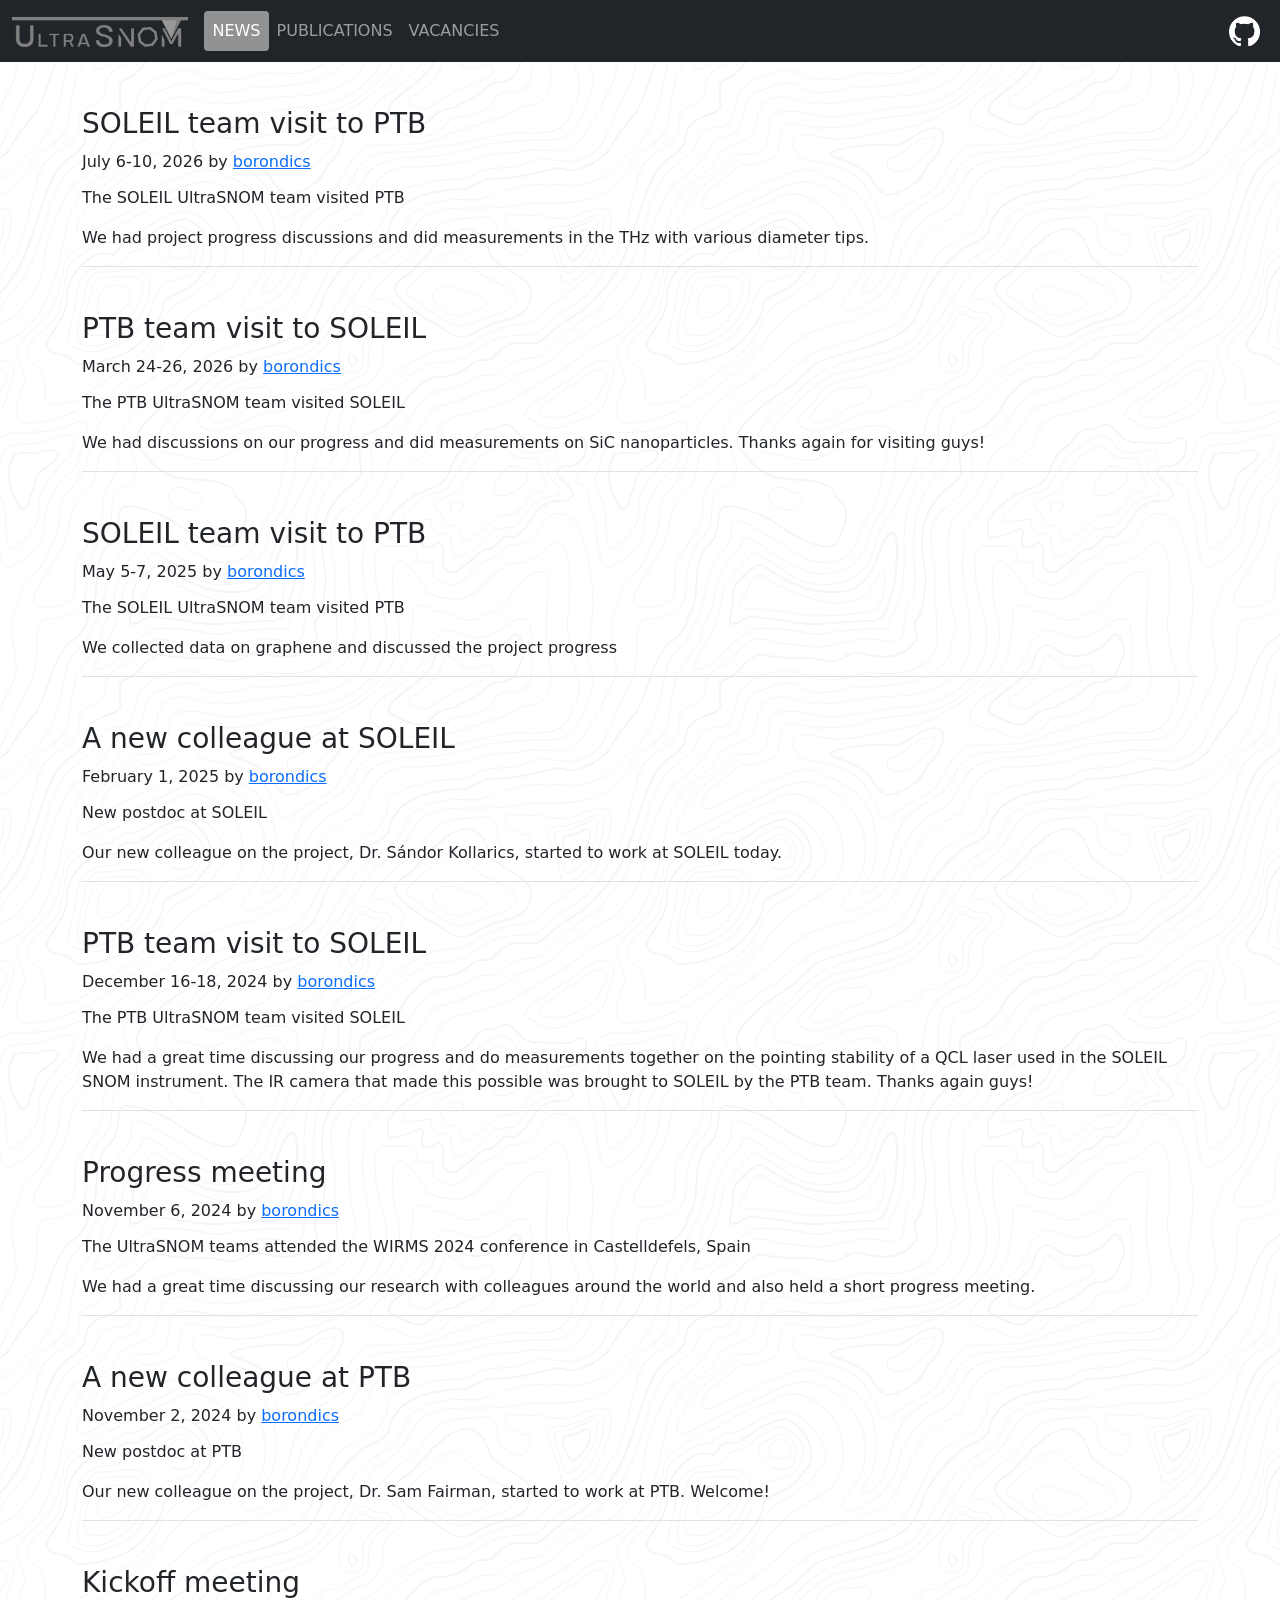
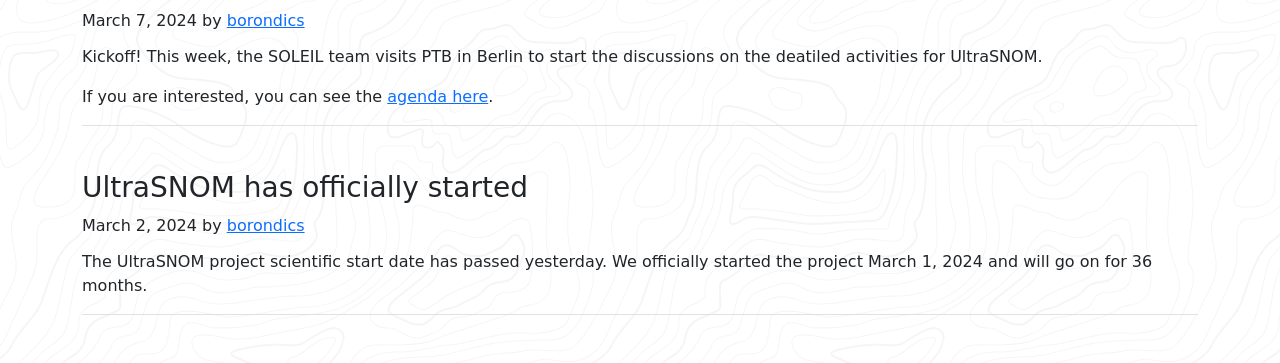
==== news.html @ 82e97fe8 "Update blog post titles for accuracy" ====
<!DOCTYPE html>
<html lang="en">
<head>
<meta charset="utf-8">
<meta name="viewport" content="width=device-width, initial-scale=1">

<title>UltraSNOM - Publications</title>
<link href="https://cdn.jsdelivr.net/npm/bootstrap@5.3.1/dist/css/bootstrap.min.css" rel="stylesheet">
<script src="https://cdn.jsdelivr.net/npm/bootstrap@5.3.1/dist/js/bootstrap.bundle.min.js"></script>
<style>
    body {
      background-color: #ffffff;
      background-image: url("images/background.svg");
    }
</style>

<link rel="icon" href="favicon.png" type="image/x-icon">

</head>
<body>
<nav class="navbar navbar-expand-lg navbar-dark bg-dark">
    <div class="container-fluid">
        <a href="index.html" class="navbar-brand"><img src="images/logo_ultrasnom.png" class="img-fluid" style="max-height: 30px;" alt="UltraSNOM logo"></a>
        <button type="button" class="navbar-toggler" data-bs-toggle="collapse" data-bs-target="#navbarCollapse">
            <span class="navbar-toggler-icon"></span>
        </button>
        <div class="collapse navbar-collapse" id="navbarCollapse">
            <div class="navbar-nav fw-light">      
              <a href="news.html" class="nav-item nav-link text-uppercase text-uppercase bg-white bg-opacity-50 rounded-1 text-white">News</a> 
              <a href="publications.html" class="nav-item nav-link text-uppercase">Publications</a>        	
              <a href="vacancies.html" class="nav-item nav-link text-uppercase border-0">Vacancies</a>        	
            </div>
            <div class="navbar-nav ms-auto">      
              <a href="https://github.com/openmodhub/" class="nav-item nav-link"><img src="images/logo_github-mark-white.png" class="img-fluid" style="max-height: 30px;" alt="GitHub logo"></a>
            </div>
        </div>
    </div>
</nav>

<div class="container mt-4">
    <div class="blog-post my-5 border-bottom">
        <p class="blog-post-title fs-3 lh-1">SOLEIL team visit to PTB</p>
        <p class="blog-post-meta fs-6 fw-lighter lh-1">July 6-10, 2026 by <a class="" href="https://github.com/borondics">borondics</a></p>
        <div class="blog-post-content card-text">
            <p>The SOLEIL UltraSNOM team visited PTB</p>
            <p>We had project progress discussions and did measurements in the THz with various diameter tips.</p>
        </div>
    </div>

    <div class="blog-post my-5 border-bottom">
        <p class="blog-post-title fs-3 lh-1">PTB team visit to SOLEIL</p>
        <p class="blog-post-meta fs-6 fw-lighter lh-1">March 24-26, 2026 by <a class="" href="https://github.com/borondics">borondics</a></p>
        <div class="blog-post-content card-text">
            <p>The PTB UltraSNOM team visited SOLEIL</p>
            <p>We had discussions on our progress and did measurements on SiC nanoparticles. Thanks again for visiting guys!</p>
        </div>
    </div>

    <div class="blog-post my-5 border-bottom">
        <p class="blog-post-title fs-3 lh-1">SOLEIL team visit to PTB</p>
        <p class="blog-post-meta fs-6 fw-lighter lh-1">May 5-7, 2025 by <a class="" href="https://github.com/borondics">borondics</a></p>
        <div class="blog-post-content card-text">
            <p>The SOLEIL UltraSNOM team visited PTB</p>
            <p>We collected data on graphene and discussed the project progress</p>
        </div>
    </div>

    <div class="blog-post my-5 border-bottom">
        <p class="blog-post-title fs-3 lh-1">A new colleague at SOLEIL</p>
        <p class="blog-post-meta fs-6 fw-lighter lh-1">February 1, 2025 by <a class="" href="https://github.com/borondics">borondics</a></p>
        <div class="blog-post-content card-text">
            <p>New postdoc at SOLEIL</p>
            <p>Our new colleague on the project, Dr. Sándor Kollarics, started to work at SOLEIL today.</p>
        </div>
    </div>

    <div class="blog-post my-5 border-bottom">
        <p class="blog-post-title fs-3 lh-1">PTB team visit to SOLEIL</p>
        <p class="blog-post-meta fs-6 fw-lighter lh-1">December 16-18, 2024 by <a class="" href="https://github.com/borondics">borondics</a></p>
        <div class="blog-post-content card-text">
            <p>The PTB UltraSNOM team visited SOLEIL</p>
            <p>We had a great time discussing our progress and do measurements together on the pointing stability of a QCL laser used in the SOLEIL SNOM instrument. The IR camera that made this possible was brought to SOLEIL by the PTB team. Thanks again guys!</p>
        </div>
    </div>

    <div class="blog-post my-5 border-bottom">
        <p class="blog-post-title fs-3 lh-1">Progress meeting</p>
        <p class="blog-post-meta fs-6 fw-lighter lh-1">November 6, 2024 by <a class="" href="https://github.com/borondics">borondics</a></p>
        <div class="blog-post-content card-text">
            <p>The UltraSNOM teams attended the WIRMS 2024 conference in Castelldefels, Spain</p>
            <p>We had a great time discussing our research with colleagues around the world and also held a short progress meeting.</p>
        </div>
    </div>

    <div class="blog-post my-5 border-bottom">
        <p class="blog-post-title fs-3 lh-1">A new colleague at PTB</p>
        <p class="blog-post-meta fs-6 fw-lighter lh-1">November 2, 2024 by <a class="" href="https://github.com/borondics">borondics</a></p>
        <div class="blog-post-content card-text">
            <p>New postdoc at PTB</p>
            <p>Our new colleague on the project, Dr. Sam Fairman, started to work at PTB. Welcome!</p>
        </div>
    </div>

    <div class="blog-post my-5 border-bottom">
        <p class="blog-post-title fs-3 lh-1">Kickoff meeting</p>
        <p class="blog-post-meta fs-6 fw-lighter lh-1">March 7, 2024 by <a class="" href="https://github.com/borondics">borondics</a></p>
        <div class="blog-post-content card-text">
            <p>Kickoff! This week, the SOLEIL team visits PTB in Berlin to start the discussions on the deatiled activities for UltraSNOM.</p>
            <p>If you are interested, you can see the <a href="resources/2024.03.04.UltraSNOM_Kickoff Agenda.pdf">agenda here</a>.</p>
        </div>
    </div>

    <div class="blog-post my-5 border-bottom">
        <p class="blog-post-title fs-3 lh-1">UltraSNOM has officially started</p>
        <p class="blog-post-meta fs-6 fw-lighter lh-1">March 2, 2024 by <a class="" href="https://github.com/borondics">borondics</a></p>
        <div class="blog-post-content card-text">
            <p>The UltraSNOM project scientific start date has passed yesterday. We officially started the project March 1, 2024 and will go on for 36 months.</p>
        </div>
    </div>

</div>

<div class="my-5">
    <p></p>
  </div>

</body>
</html>
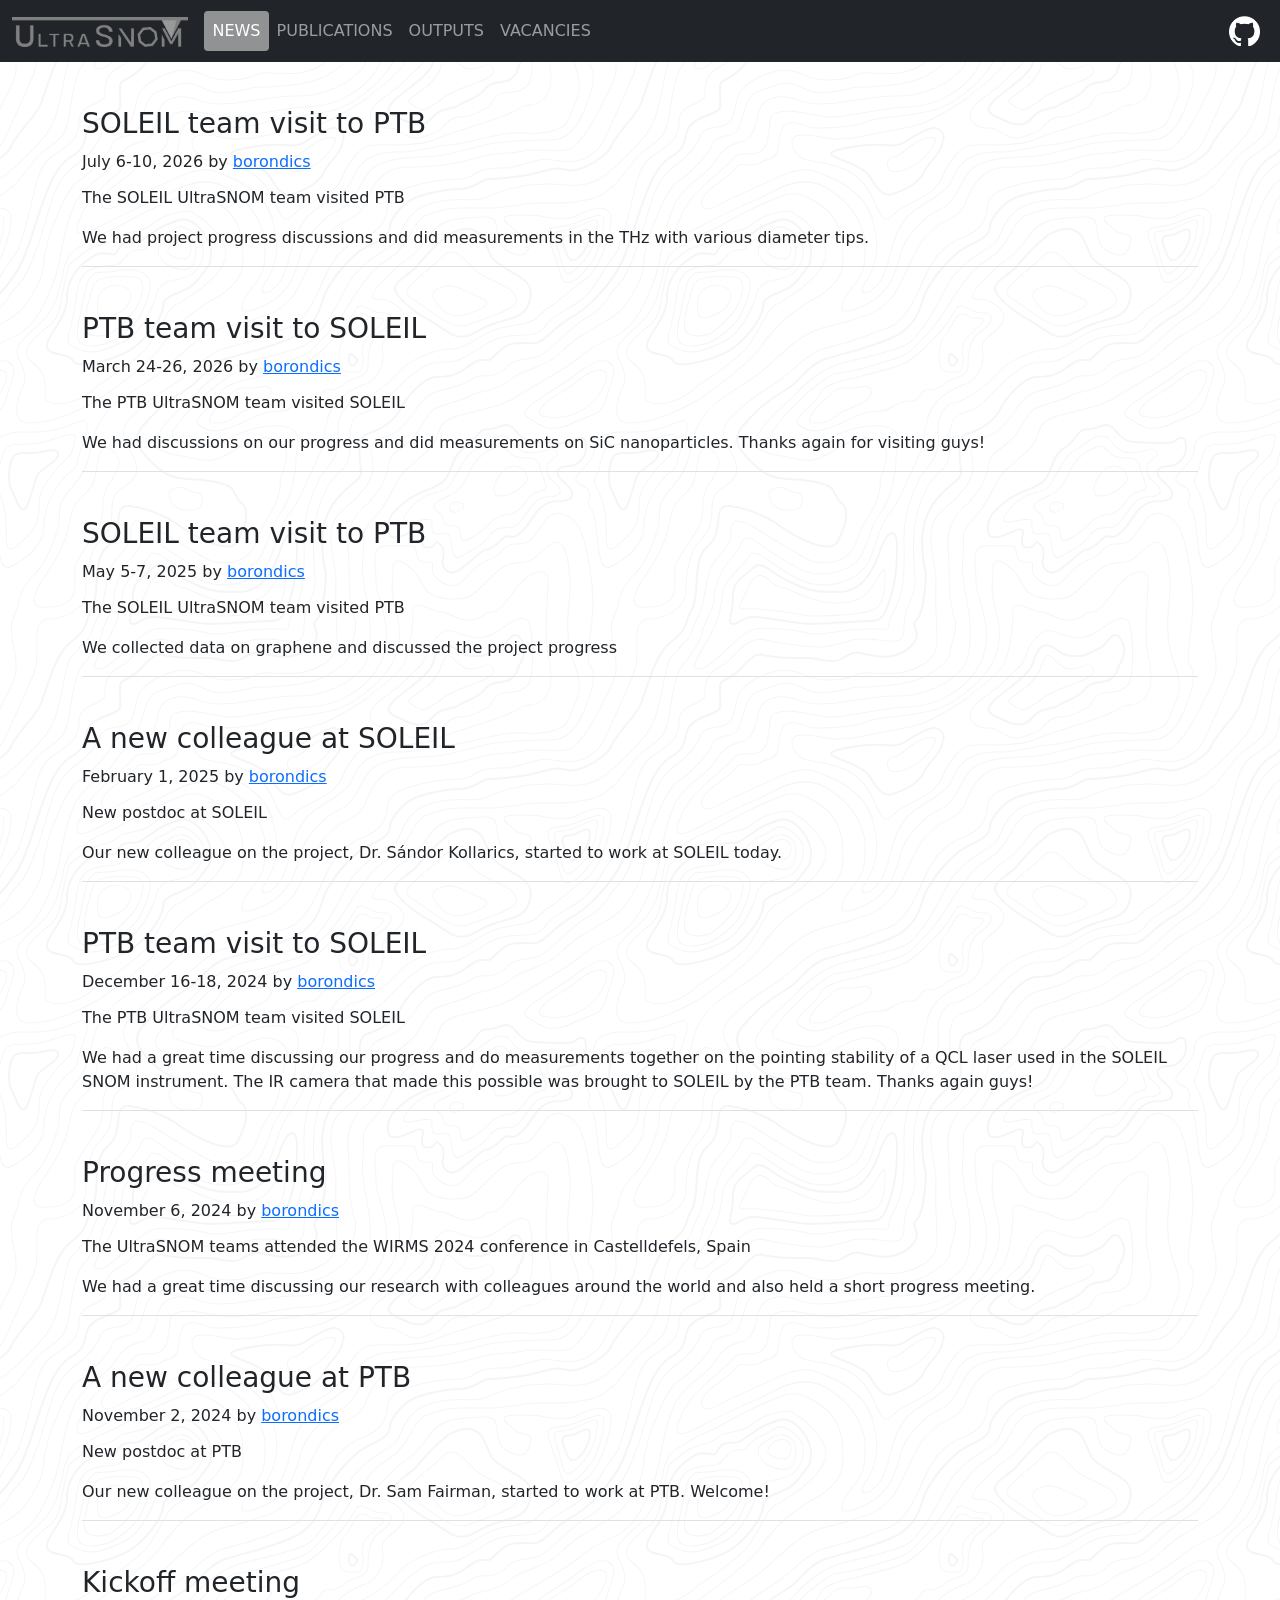
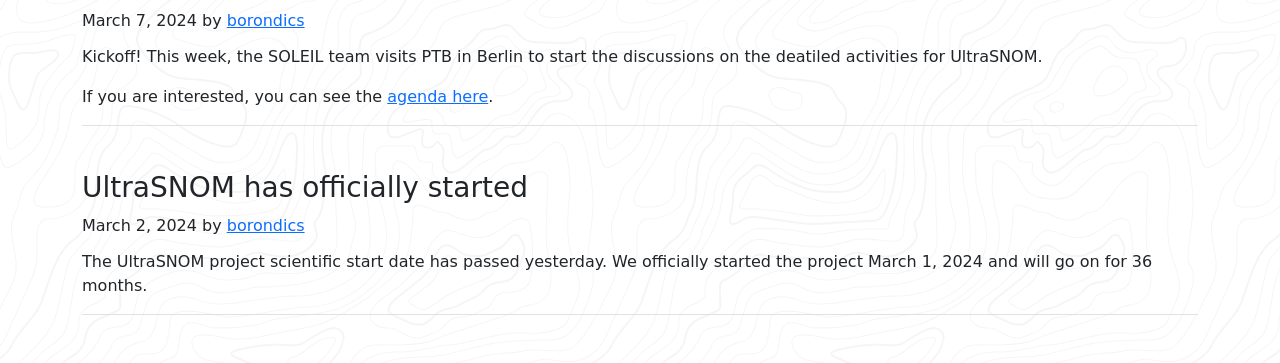
==== commit 75cf59cc: "Add Outputs page, new SOLEIL vacancy, and fix favicon/GitHub links Co-Authored-By: Claude Opus 4.8 <" ====
--- a/news.html
+++ b/news.html
@@ -14,7 +14,7 @@
     }
 </style>
 
-<link rel="icon" href="favicon.png" type="image/x-icon">
+<link rel="icon" href="images/favicon.png" type="image/x-icon">
 
 </head>
 <body>
@@ -27,11 +27,12 @@
         <div class="collapse navbar-collapse" id="navbarCollapse">
             <div class="navbar-nav fw-light">      
               <a href="news.html" class="nav-item nav-link text-uppercase text-uppercase bg-white bg-opacity-50 rounded-1 text-white">News</a> 
-              <a href="publications.html" class="nav-item nav-link text-uppercase">Publications</a>        	
+              <a href="publications.html" class="nav-item nav-link text-uppercase">Publications</a>
+              <a href="outputs.html" class="nav-item nav-link text-uppercase border-0">Outputs</a>
               <a href="vacancies.html" class="nav-item nav-link text-uppercase border-0">Vacancies</a>        	
             </div>
             <div class="navbar-nav ms-auto">      
-              <a href="https://github.com/openmodhub/" class="nav-item nav-link"><img src="images/logo_github-mark-white.png" class="img-fluid" style="max-height: 30px;" alt="GitHub logo"></a>
+              <a href="https://github.com/UltraSNOM/" class="nav-item nav-link"><img src="images/logo_github-mark-white.png" class="img-fluid" style="max-height: 30px;" alt="GitHub logo"></a>
             </div>
         </div>
     </div>
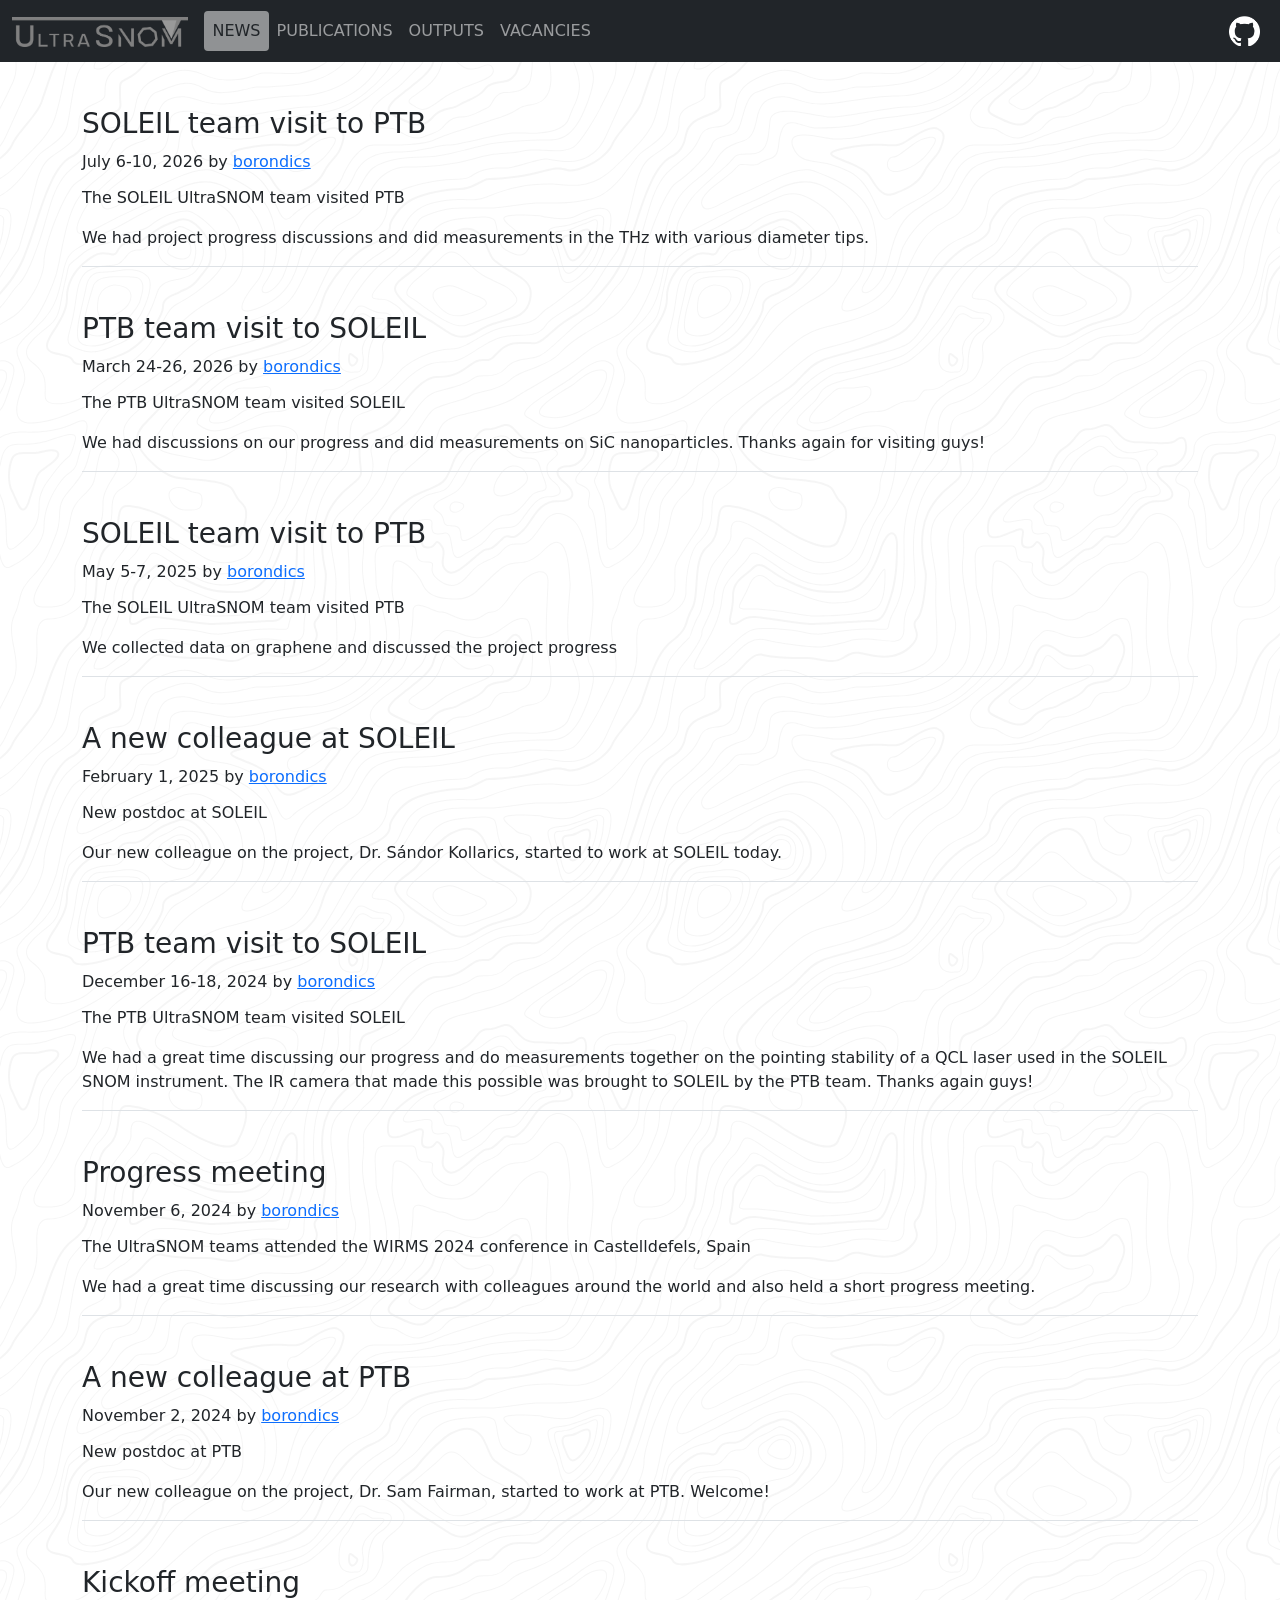
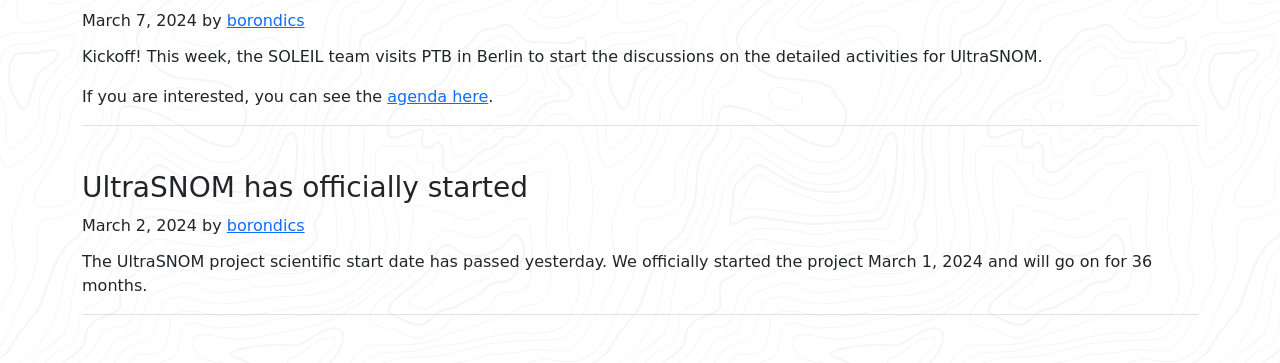
==== commit be73f03f: "Fix page titles, home logo link, nav contrast, a11y, and typos - Correct <title> on news.html and va" ====
--- a/news.html
+++ b/news.html
@@ -4,7 +4,7 @@
 <meta charset="utf-8">
 <meta name="viewport" content="width=device-width, initial-scale=1">
 
-<title>UltraSNOM - Publications</title>
+<title>UltraSNOM - News</title>
 <link href="https://cdn.jsdelivr.net/npm/bootstrap@5.3.1/dist/css/bootstrap.min.css" rel="stylesheet">
 <script src="https://cdn.jsdelivr.net/npm/bootstrap@5.3.1/dist/js/bootstrap.bundle.min.js"></script>
 <style>
@@ -21,12 +21,12 @@
 <nav class="navbar navbar-expand-lg navbar-dark bg-dark">
     <div class="container-fluid">
         <a href="index.html" class="navbar-brand"><img src="images/logo_ultrasnom.png" class="img-fluid" style="max-height: 30px;" alt="UltraSNOM logo"></a>
-        <button type="button" class="navbar-toggler" data-bs-toggle="collapse" data-bs-target="#navbarCollapse">
+        <button type="button" class="navbar-toggler" data-bs-toggle="collapse" data-bs-target="#navbarCollapse" aria-controls="navbarCollapse" aria-expanded="false" aria-label="Toggle navigation">
             <span class="navbar-toggler-icon"></span>
         </button>
         <div class="collapse navbar-collapse" id="navbarCollapse">
             <div class="navbar-nav fw-light">      
-              <a href="news.html" class="nav-item nav-link text-uppercase text-uppercase bg-white bg-opacity-50 rounded-1 text-white">News</a> 
+              <a href="news.html" class="nav-item nav-link text-uppercase bg-white bg-opacity-50 rounded-1 text-dark" aria-current="page">News</a> 
               <a href="publications.html" class="nav-item nav-link text-uppercase">Publications</a>
               <a href="outputs.html" class="nav-item nav-link text-uppercase border-0">Outputs</a>
               <a href="vacancies.html" class="nav-item nav-link text-uppercase border-0">Vacancies</a>        	
@@ -106,7 +106,7 @@
         <p class="blog-post-title fs-3 lh-1">Kickoff meeting</p>
         <p class="blog-post-meta fs-6 fw-lighter lh-1">March 7, 2024 by <a class="" href="https://github.com/borondics">borondics</a></p>
         <div class="blog-post-content card-text">
-            <p>Kickoff! This week, the SOLEIL team visits PTB in Berlin to start the discussions on the deatiled activities for UltraSNOM.</p>
+            <p>Kickoff! This week, the SOLEIL team visits PTB in Berlin to start the discussions on the detailed activities for UltraSNOM.</p>
             <p>If you are interested, you can see the <a href="resources/2024.03.04.UltraSNOM_Kickoff Agenda.pdf">agenda here</a>.</p>
         </div>
     </div>
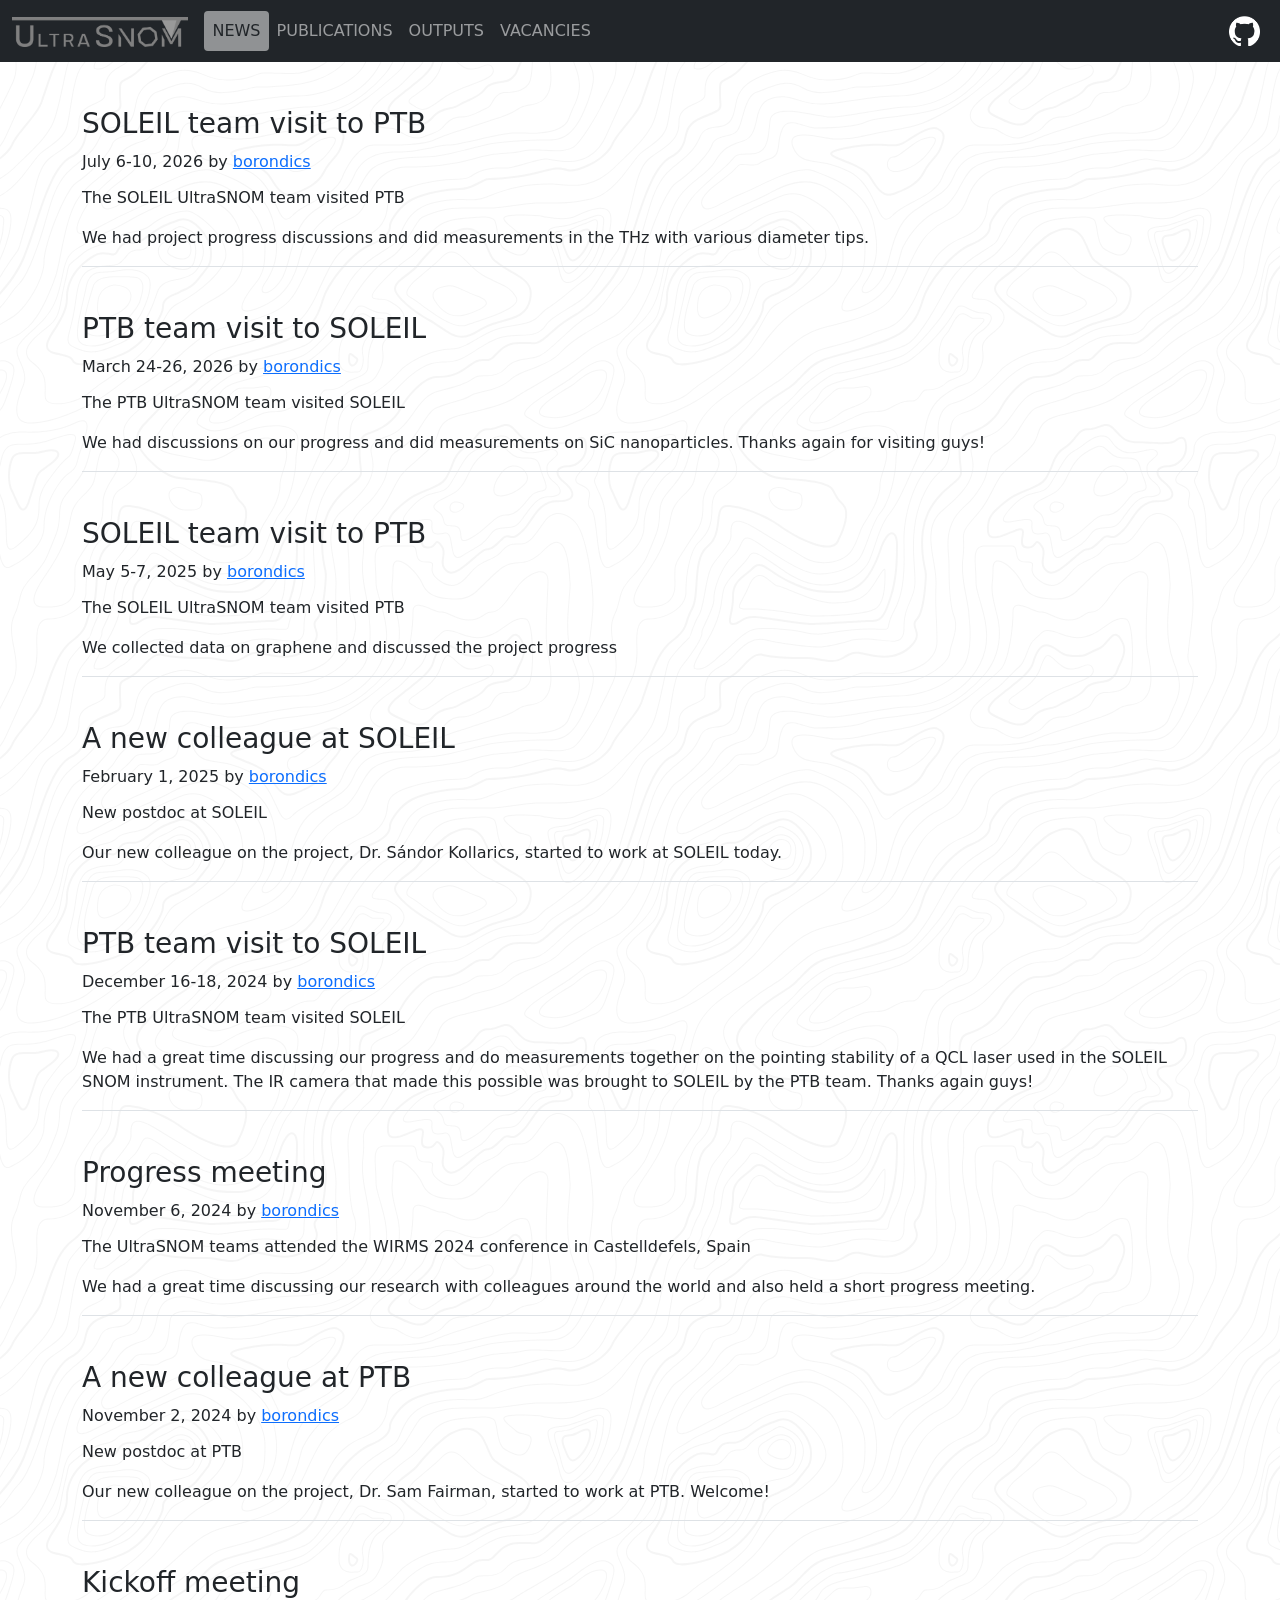
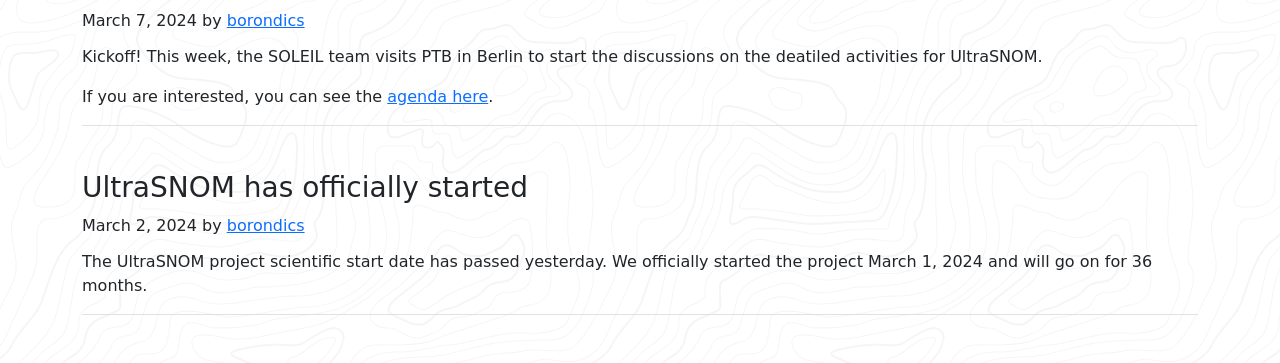
==== commit f5e635f7: "Extract shared header CSS/JS; drive active nav link from JavaScript - Add style.css: body background" ====
--- a/news.html
+++ b/news.html
@@ -4,15 +4,11 @@
 <meta charset="utf-8">
 <meta name="viewport" content="width=device-width, initial-scale=1">
 
-<title>UltraSNOM - News</title>
+<title>UltraSNOM - Publications</title>
 <link href="https://cdn.jsdelivr.net/npm/bootstrap@5.3.1/dist/css/bootstrap.min.css" rel="stylesheet">
 <script src="https://cdn.jsdelivr.net/npm/bootstrap@5.3.1/dist/js/bootstrap.bundle.min.js"></script>
-<style>
-    body {
-      background-color: #ffffff;
-      background-image: url("images/background.svg");
-    }
-</style>
+<script src="header.js" defer></script>
+<link rel="stylesheet" href="style.css">
 
 <link rel="icon" href="images/favicon.png" type="image/x-icon">
 
@@ -21,15 +17,15 @@
 <nav class="navbar navbar-expand-lg navbar-dark bg-dark">
     <div class="container-fluid">
         <a href="index.html" class="navbar-brand"><img src="images/logo_ultrasnom.png" class="img-fluid" style="max-height: 30px;" alt="UltraSNOM logo"></a>
-        <button type="button" class="navbar-toggler" data-bs-toggle="collapse" data-bs-target="#navbarCollapse" aria-controls="navbarCollapse" aria-expanded="false" aria-label="Toggle navigation">
+        <button type="button" class="navbar-toggler" data-bs-toggle="collapse" data-bs-target="#navbarCollapse">
             <span class="navbar-toggler-icon"></span>
         </button>
         <div class="collapse navbar-collapse" id="navbarCollapse">
             <div class="navbar-nav fw-light">      
-              <a href="news.html" class="nav-item nav-link text-uppercase bg-white bg-opacity-50 rounded-1 text-dark" aria-current="page">News</a> 
+              <a href="news.html" class="nav-item nav-link text-uppercase">News</a> 
               <a href="publications.html" class="nav-item nav-link text-uppercase">Publications</a>
-              <a href="outputs.html" class="nav-item nav-link text-uppercase border-0">Outputs</a>
-              <a href="vacancies.html" class="nav-item nav-link text-uppercase border-0">Vacancies</a>        	
+              <a href="outputs.html" class="nav-item nav-link text-uppercase">Outputs</a>
+              <a href="vacancies.html" class="nav-item nav-link text-uppercase">Vacancies</a>        	
             </div>
             <div class="navbar-nav ms-auto">      
               <a href="https://github.com/UltraSNOM/" class="nav-item nav-link"><img src="images/logo_github-mark-white.png" class="img-fluid" style="max-height: 30px;" alt="GitHub logo"></a>
@@ -106,7 +102,7 @@
         <p class="blog-post-title fs-3 lh-1">Kickoff meeting</p>
         <p class="blog-post-meta fs-6 fw-lighter lh-1">March 7, 2024 by <a class="" href="https://github.com/borondics">borondics</a></p>
         <div class="blog-post-content card-text">
-            <p>Kickoff! This week, the SOLEIL team visits PTB in Berlin to start the discussions on the detailed activities for UltraSNOM.</p>
+            <p>Kickoff! This week, the SOLEIL team visits PTB in Berlin to start the discussions on the deatiled activities for UltraSNOM.</p>
             <p>If you are interested, you can see the <a href="resources/2024.03.04.UltraSNOM_Kickoff Agenda.pdf">agenda here</a>.</p>
         </div>
     </div>
--- a/style.css
+++ b/style.css
@@ -0,0 +1,13 @@
+/* Shared styles for the UltraSNOM site */
+
+body {
+  background-color: #ffffff;
+  background-image: url("images/background.svg");
+}
+
+/* Active navigation link (applied by header.js for the current page) */
+.navbar .navbar-nav .nav-link.active-page {
+  background-color: rgba(255, 255, 255, 0.5);
+  border-radius: 0.25rem;
+  color: #212529;
+}
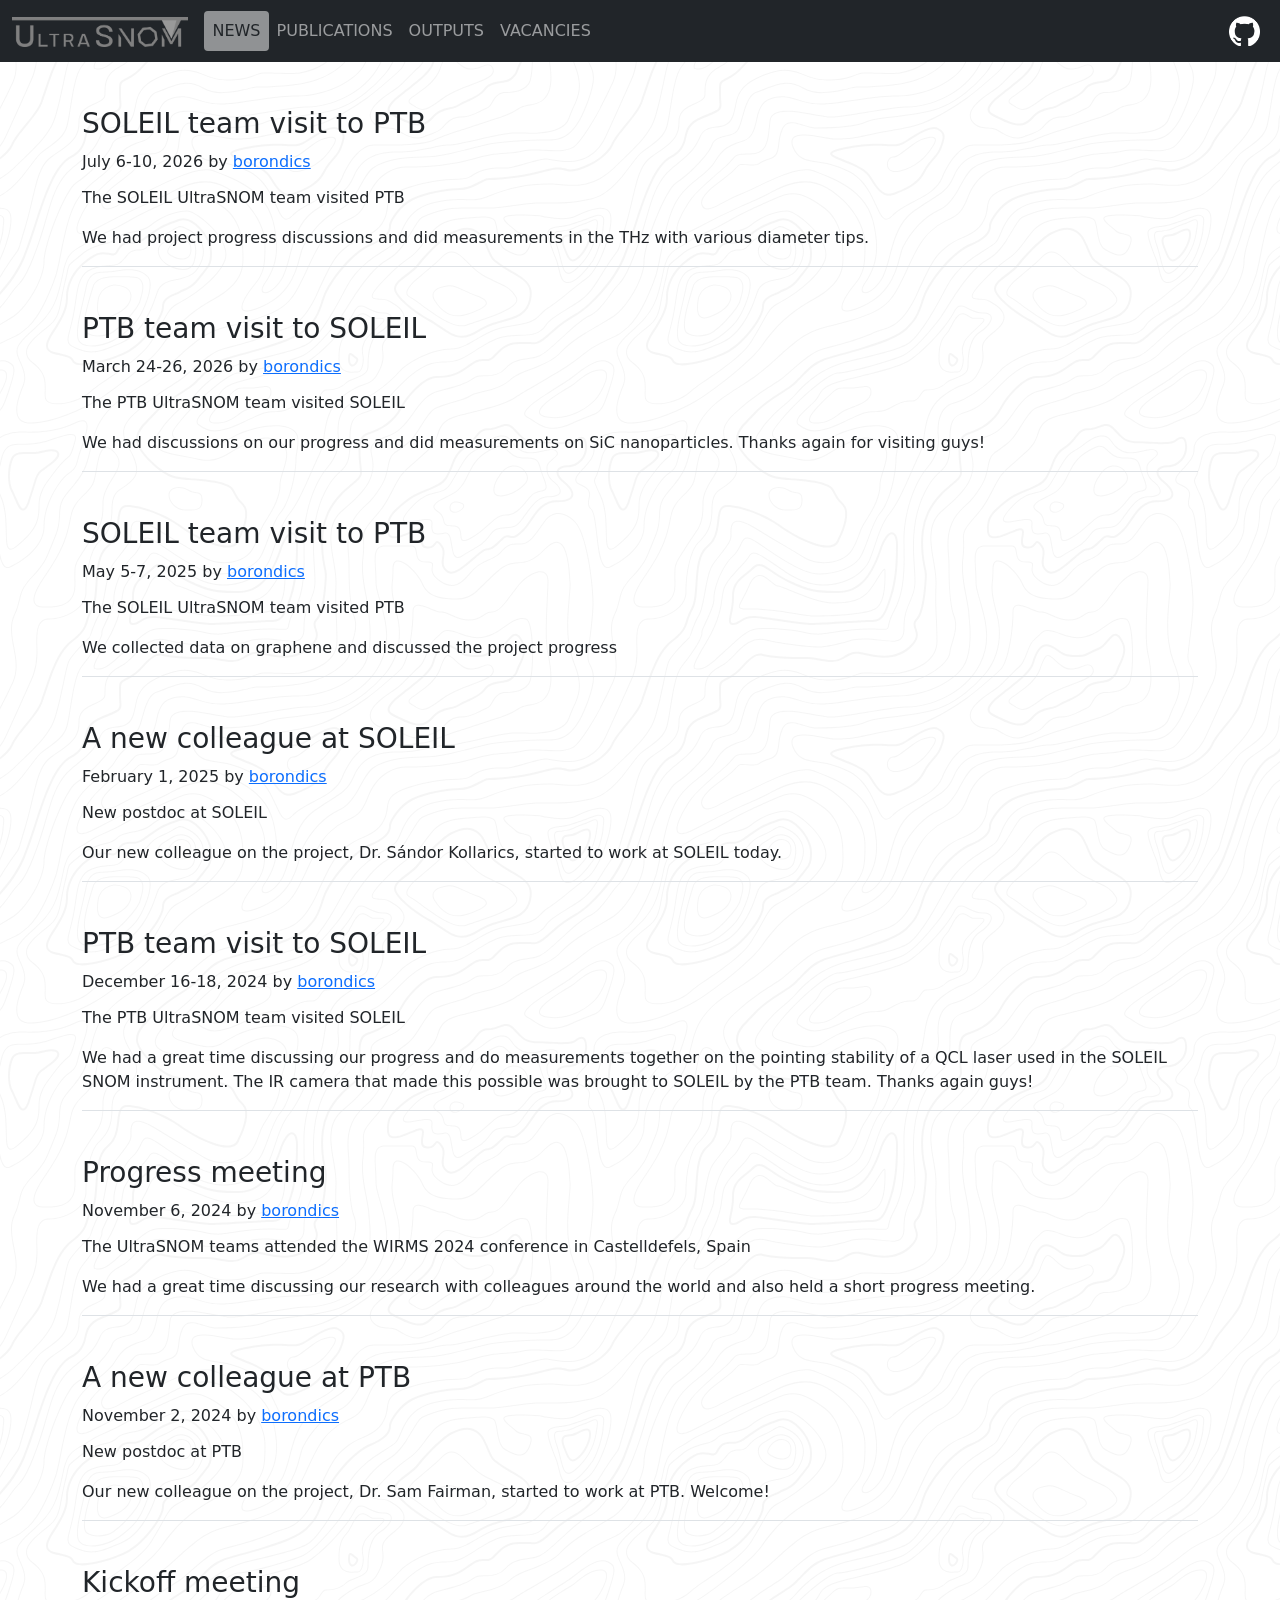
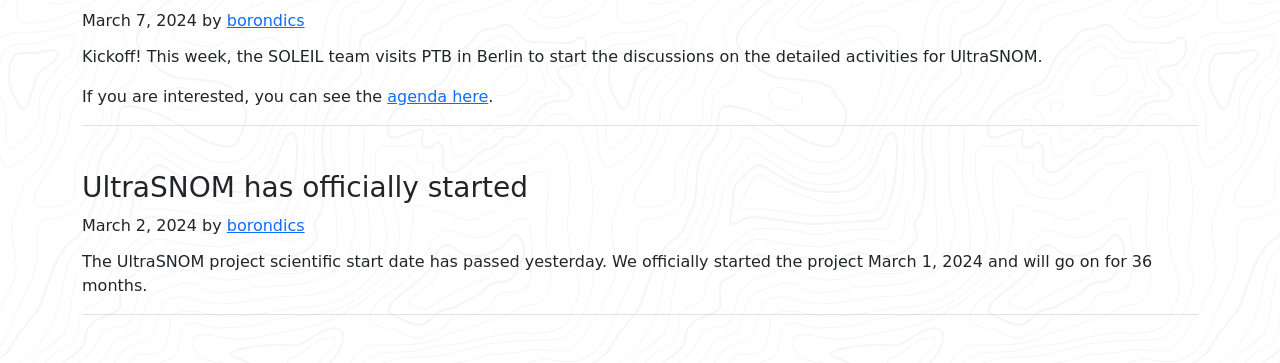
==== commit 24840c33: "Merge header-js: shared header CSS/JS with JS-driven active nav # Conflicts: #	news.html #	outputs.h" ====
--- a/news.html
+++ b/news.html
@@ -4,7 +4,7 @@
 <meta charset="utf-8">
 <meta name="viewport" content="width=device-width, initial-scale=1">
 
-<title>UltraSNOM - Publications</title>
+<title>UltraSNOM - News</title>
 <link href="https://cdn.jsdelivr.net/npm/bootstrap@5.3.1/dist/css/bootstrap.min.css" rel="stylesheet">
 <script src="https://cdn.jsdelivr.net/npm/bootstrap@5.3.1/dist/js/bootstrap.bundle.min.js"></script>
 <script src="header.js" defer></script>
@@ -17,12 +17,12 @@
 <nav class="navbar navbar-expand-lg navbar-dark bg-dark">
     <div class="container-fluid">
         <a href="index.html" class="navbar-brand"><img src="images/logo_ultrasnom.png" class="img-fluid" style="max-height: 30px;" alt="UltraSNOM logo"></a>
-        <button type="button" class="navbar-toggler" data-bs-toggle="collapse" data-bs-target="#navbarCollapse">
+        <button type="button" class="navbar-toggler" data-bs-toggle="collapse" data-bs-target="#navbarCollapse" aria-controls="navbarCollapse" aria-expanded="false" aria-label="Toggle navigation">
             <span class="navbar-toggler-icon"></span>
         </button>
         <div class="collapse navbar-collapse" id="navbarCollapse">
             <div class="navbar-nav fw-light">      
-              <a href="news.html" class="nav-item nav-link text-uppercase">News</a> 
+              <a href="news.html" class="nav-item nav-link text-uppercase">News</a>
               <a href="publications.html" class="nav-item nav-link text-uppercase">Publications</a>
               <a href="outputs.html" class="nav-item nav-link text-uppercase">Outputs</a>
               <a href="vacancies.html" class="nav-item nav-link text-uppercase">Vacancies</a>        	
@@ -102,7 +102,7 @@
         <p class="blog-post-title fs-3 lh-1">Kickoff meeting</p>
         <p class="blog-post-meta fs-6 fw-lighter lh-1">March 7, 2024 by <a class="" href="https://github.com/borondics">borondics</a></p>
         <div class="blog-post-content card-text">
-            <p>Kickoff! This week, the SOLEIL team visits PTB in Berlin to start the discussions on the deatiled activities for UltraSNOM.</p>
+            <p>Kickoff! This week, the SOLEIL team visits PTB in Berlin to start the discussions on the detailed activities for UltraSNOM.</p>
             <p>If you are interested, you can see the <a href="resources/2024.03.04.UltraSNOM_Kickoff Agenda.pdf">agenda here</a>.</p>
         </div>
     </div>
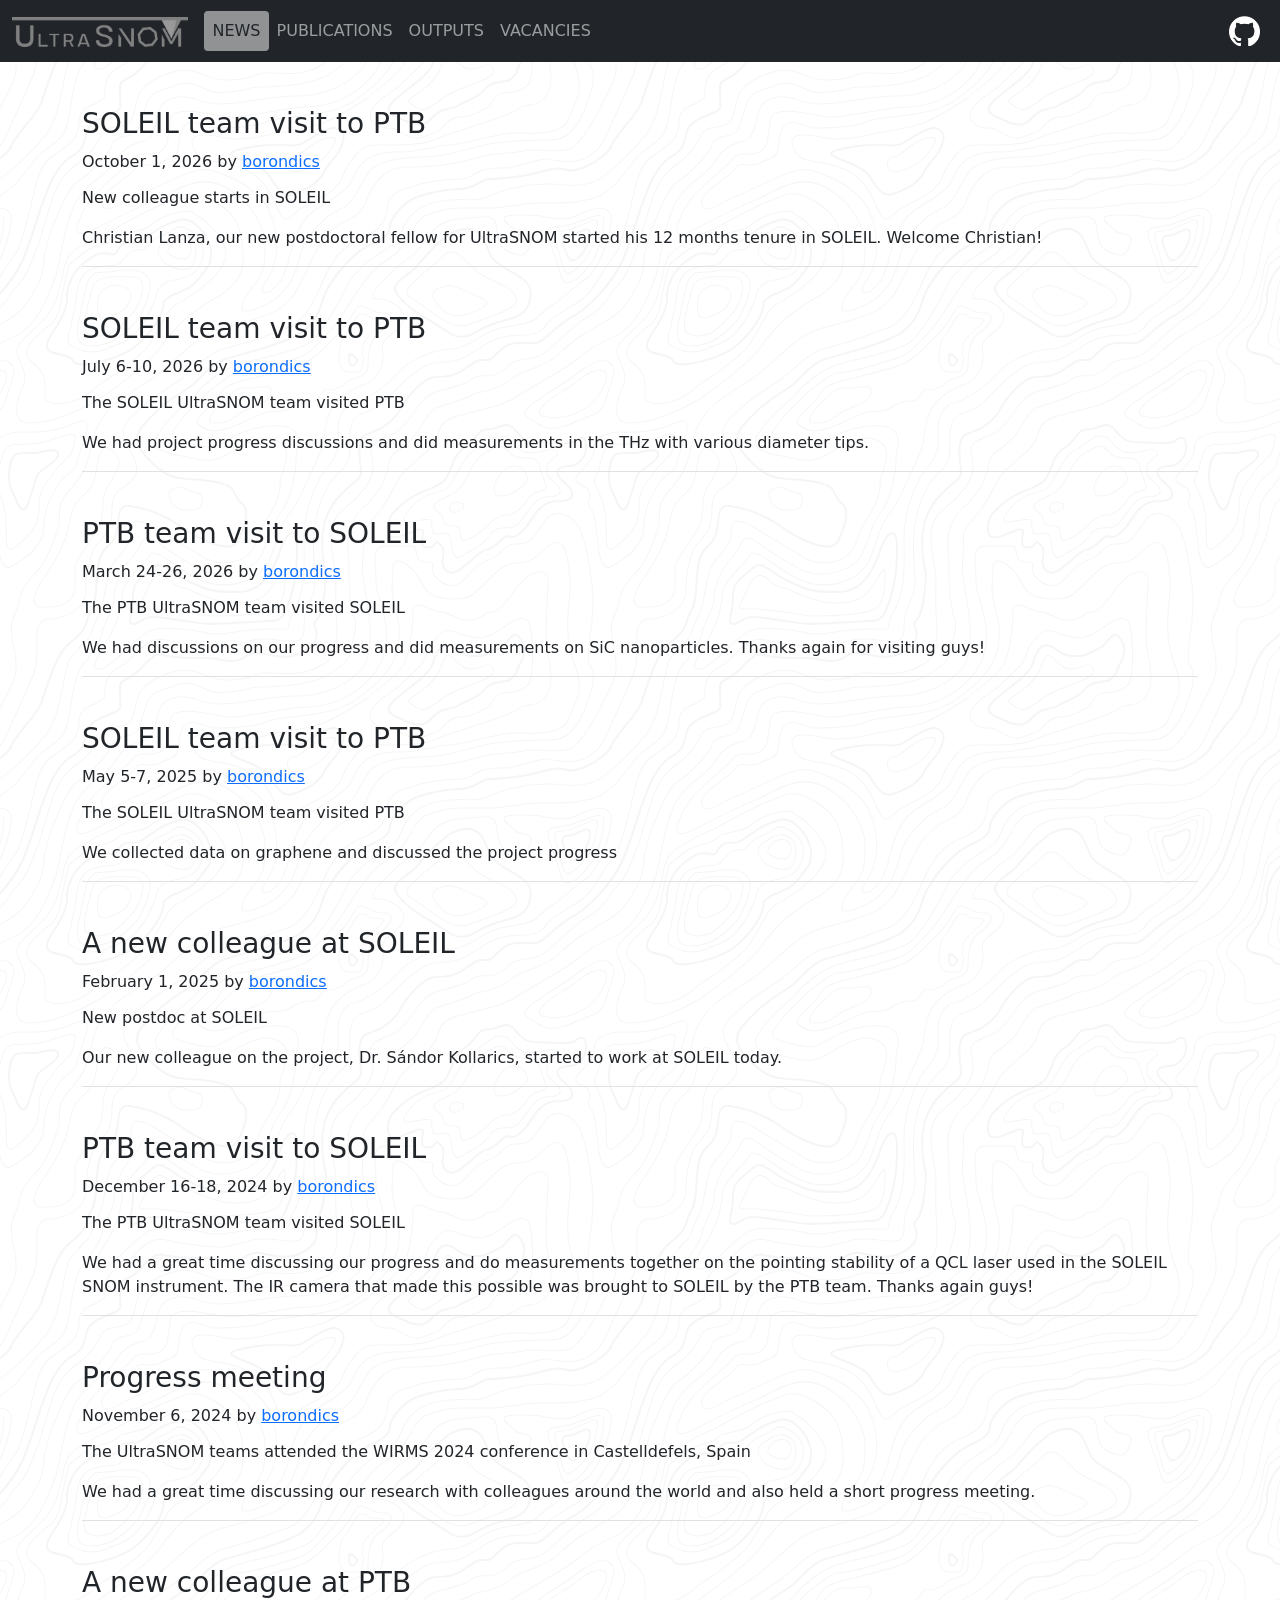
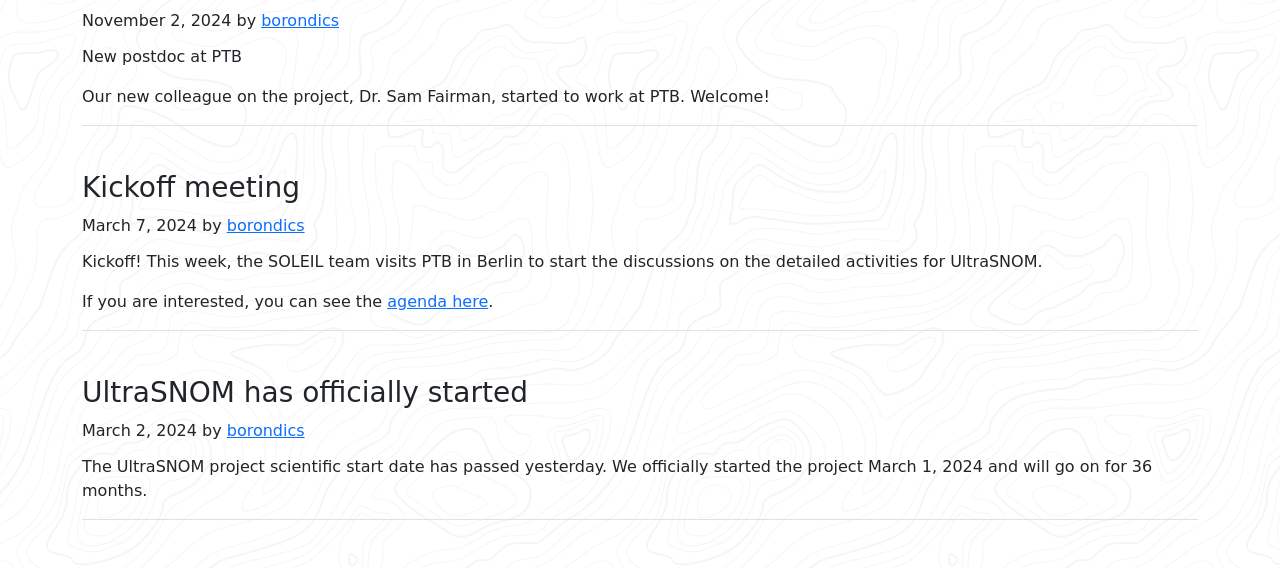
==== commit cef1bc98: "Add blog post about new colleague Christian Lanza Added a new blog post about Christian Lanza joinin" ====
--- a/news.html
+++ b/news.html
@@ -35,6 +35,15 @@
 </nav>
 
 <div class="container mt-4">
+    <div class="blog-post my-5 border-bottom">
+        <p class="blog-post-title fs-3 lh-1">SOLEIL team visit to PTB</p>
+        <p class="blog-post-meta fs-6 fw-lighter lh-1">October 1, 2026 by <a class="" href="https://github.com/borondics">borondics</a></p>
+        <div class="blog-post-content card-text">
+            <p>New colleague starts in SOLEIL</p>
+            <p>Christian Lanza, our new postdoctoral fellow for UltraSNOM started his 12 months tenure in SOLEIL. Welcome Christian!</p>
+        </div>
+    </div>
+
     <div class="blog-post my-5 border-bottom">
         <p class="blog-post-title fs-3 lh-1">SOLEIL team visit to PTB</p>
         <p class="blog-post-meta fs-6 fw-lighter lh-1">July 6-10, 2026 by <a class="" href="https://github.com/borondics">borondics</a></p>
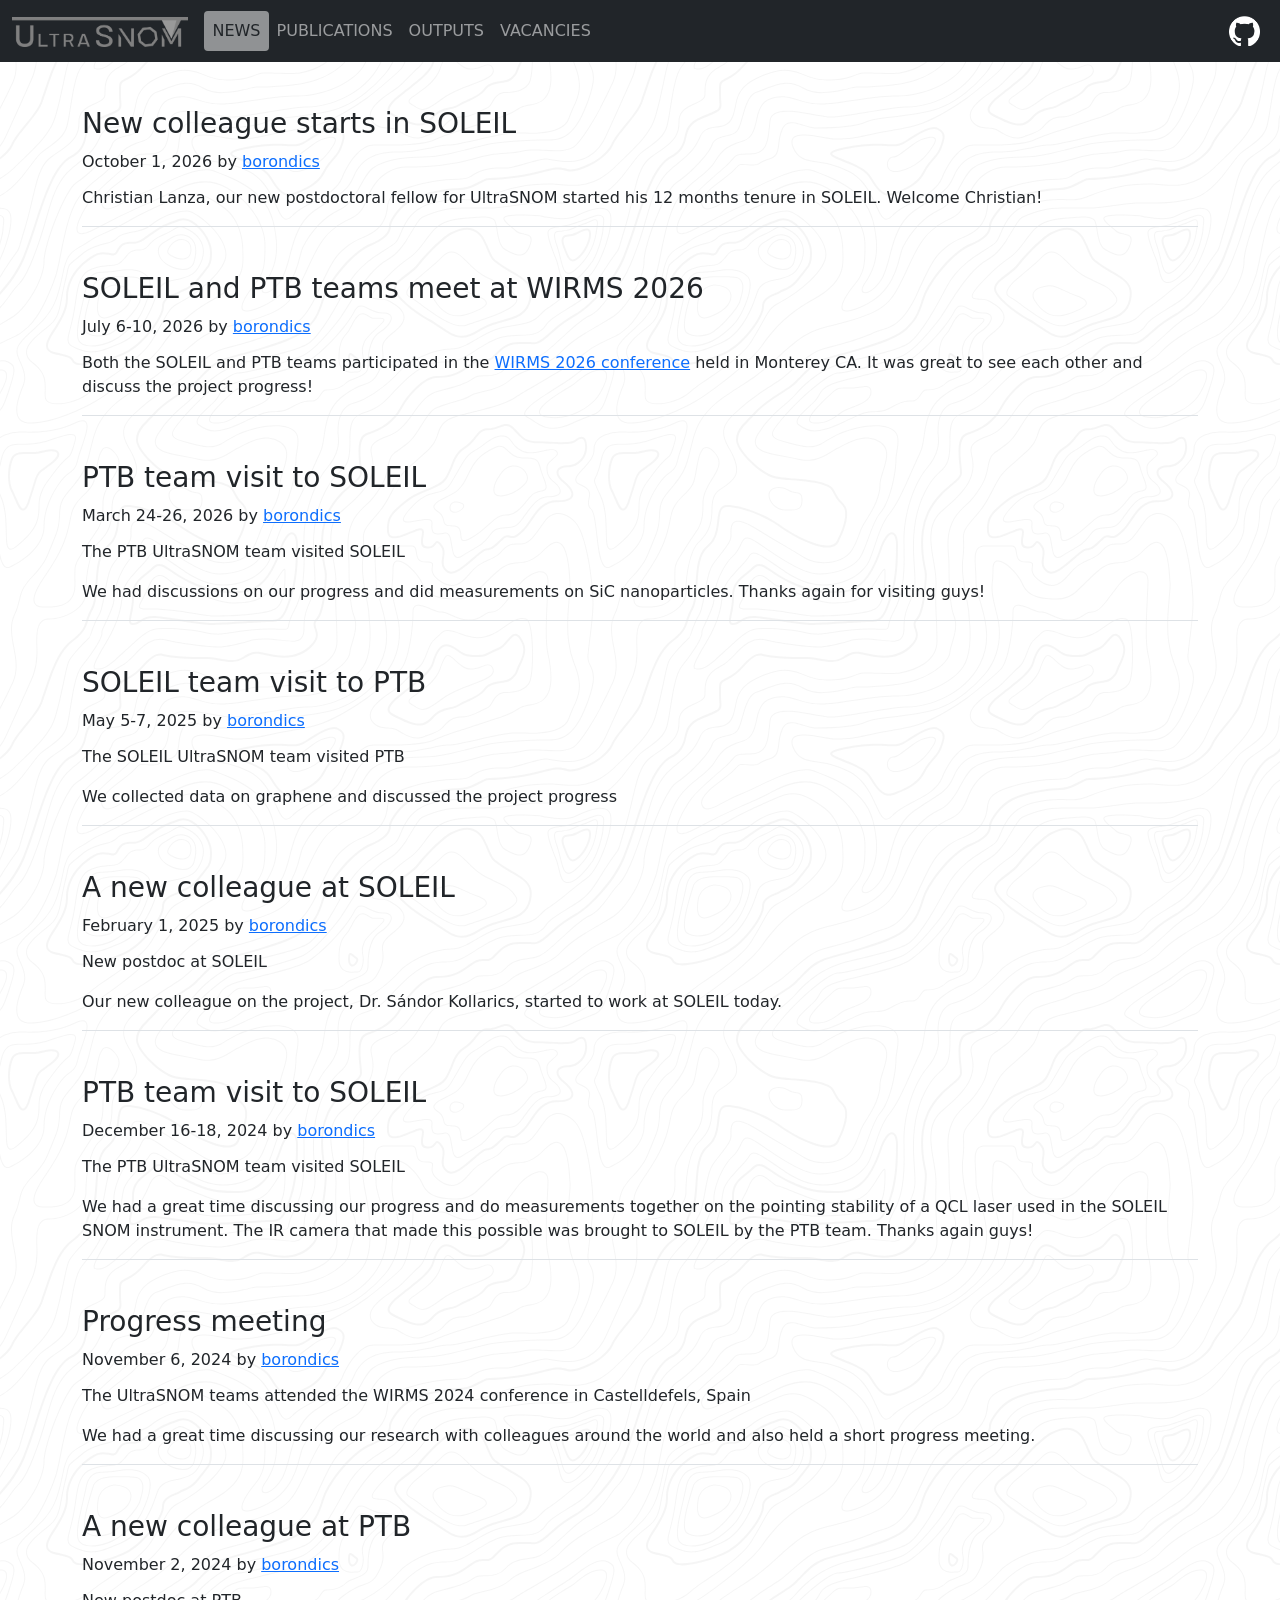
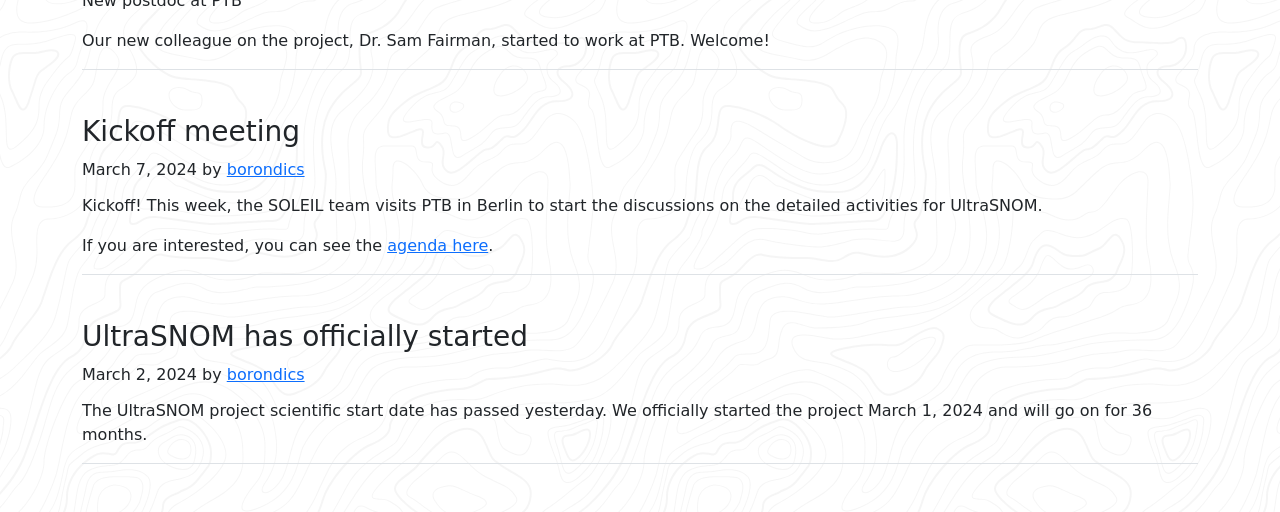
==== commit f6a637c0: "Revise blog posts for SOLEIL updates Updated blog post titles and content to reflect recent events." ====
--- a/news.html
+++ b/news.html
@@ -36,20 +36,18 @@
 
 <div class="container mt-4">
     <div class="blog-post my-5 border-bottom">
-        <p class="blog-post-title fs-3 lh-1">SOLEIL team visit to PTB</p>
+        <p class="blog-post-title fs-3 lh-1">New colleague starts in SOLEIL</p>
         <p class="blog-post-meta fs-6 fw-lighter lh-1">October 1, 2026 by <a class="" href="https://github.com/borondics">borondics</a></p>
         <div class="blog-post-content card-text">
-            <p>New colleague starts in SOLEIL</p>
             <p>Christian Lanza, our new postdoctoral fellow for UltraSNOM started his 12 months tenure in SOLEIL. Welcome Christian!</p>
         </div>
     </div>
 
     <div class="blog-post my-5 border-bottom">
-        <p class="blog-post-title fs-3 lh-1">SOLEIL team visit to PTB</p>
+        <p class="blog-post-title fs-3 lh-1">SOLEIL and PTB teams meet at WIRMS 2026</p>
         <p class="blog-post-meta fs-6 fw-lighter lh-1">July 6-10, 2026 by <a class="" href="https://github.com/borondics">borondics</a></p>
         <div class="blog-post-content card-text">
-            <p>The SOLEIL UltraSNOM team visited PTB</p>
-            <p>We had project progress discussions and did measurements in the THz with various diameter tips.</p>
+            <p>Both the SOLEIL and PTB teams participated in the <a href="https://wirms2026.lbl.gov/">WIRMS 2026 conference</a> held in Monterey CA. It was great to see each other and discuss the project progress!</p>
         </div>
     </div>
 
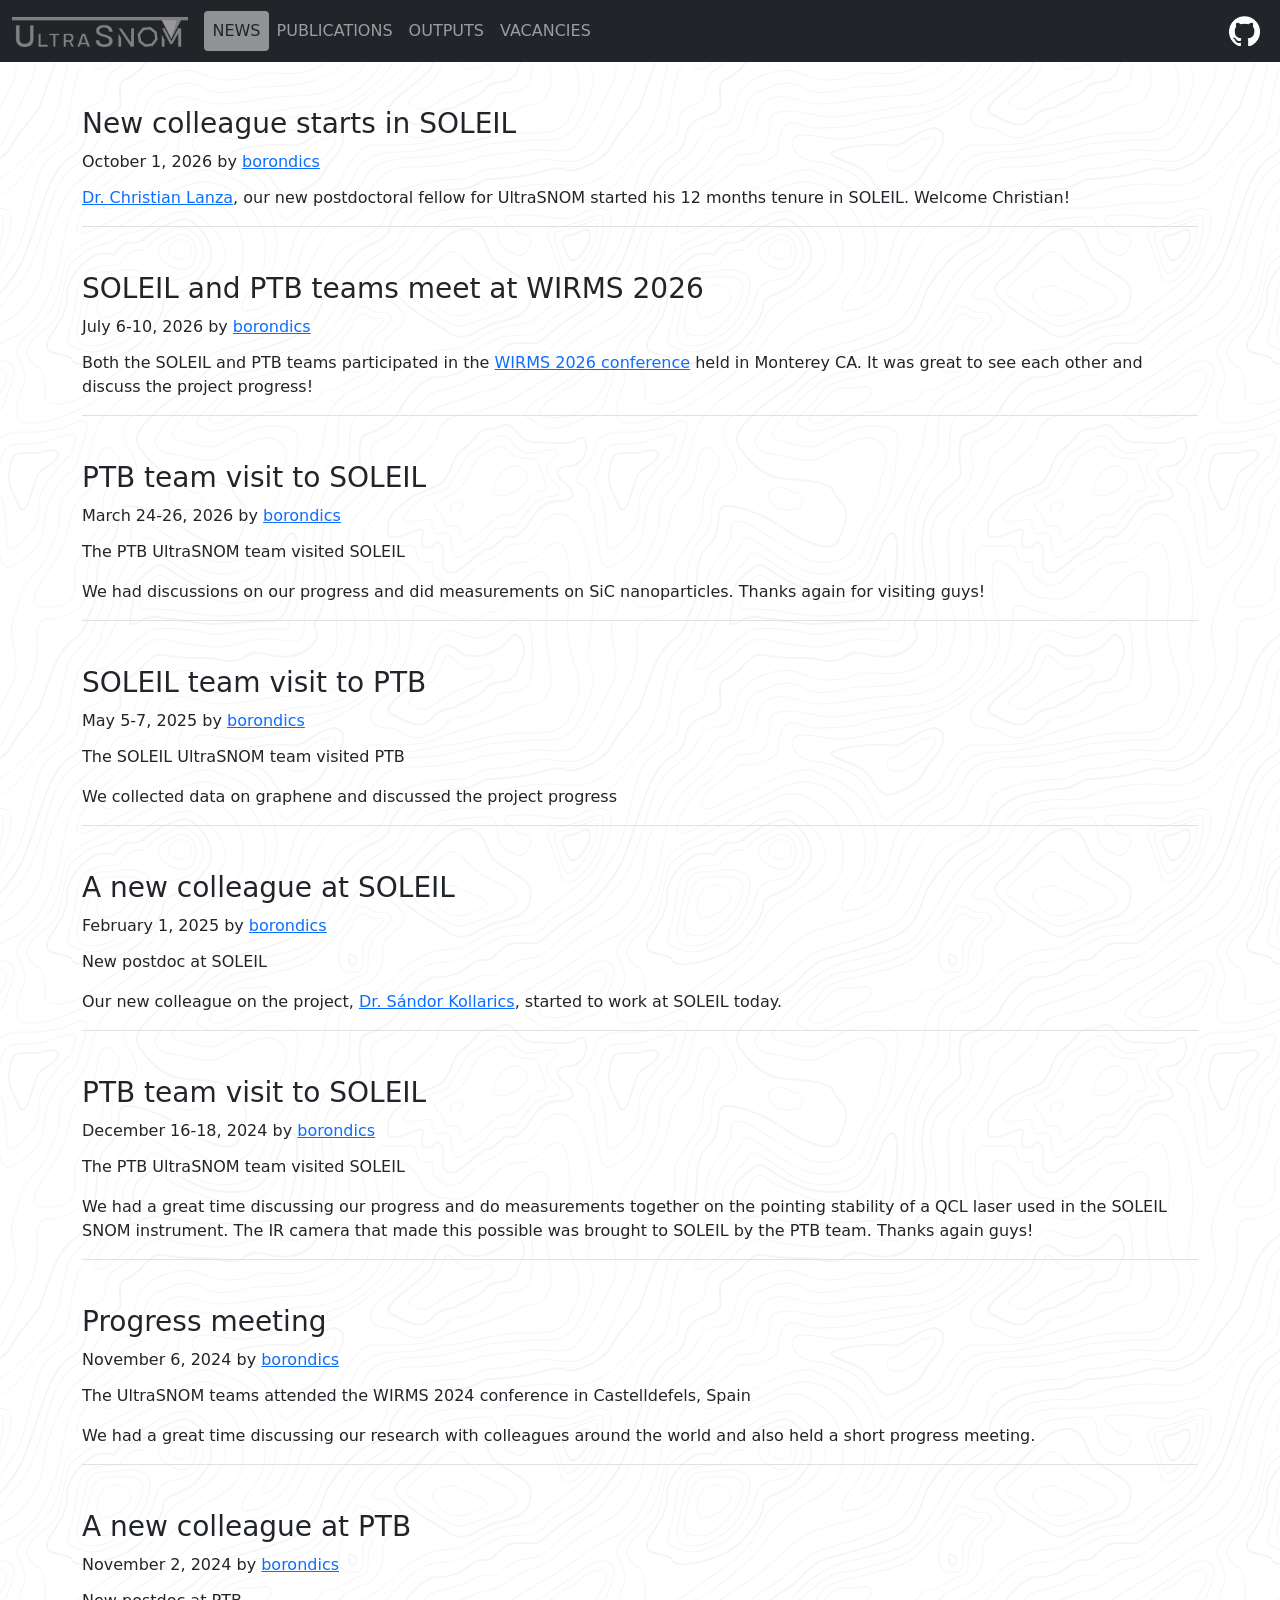
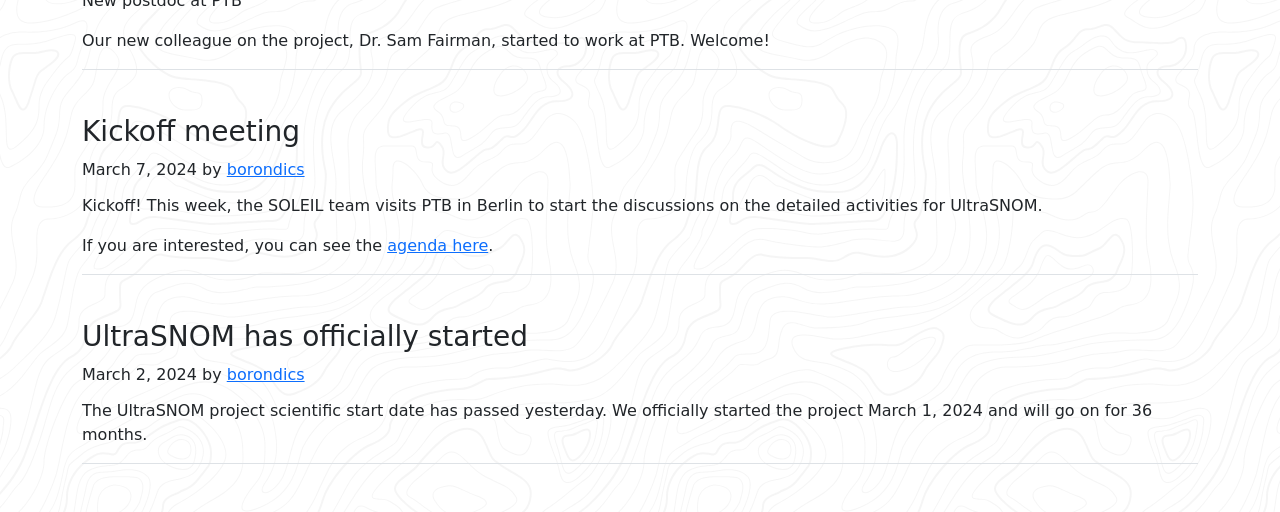
==== commit e945921a: "Add links to new colleagues in blog posts Updated blog posts to include links to new colleagues' Goo" ====
--- a/news.html
+++ b/news.html
@@ -39,7 +39,7 @@
         <p class="blog-post-title fs-3 lh-1">New colleague starts in SOLEIL</p>
         <p class="blog-post-meta fs-6 fw-lighter lh-1">October 1, 2026 by <a class="" href="https://github.com/borondics">borondics</a></p>
         <div class="blog-post-content card-text">
-            <p>Christian Lanza, our new postdoctoral fellow for UltraSNOM started his 12 months tenure in SOLEIL. Welcome Christian!</p>
+            <p><a href="https://scholar.google.com/citations?user=a9t6m4gAAAAJ&hl=en&oi=ao">Dr. Christian Lanza</a>, our new postdoctoral fellow for UltraSNOM started his 12 months tenure in SOLEIL. Welcome Christian!</p>
         </div>
     </div>
 
@@ -74,7 +74,7 @@
         <p class="blog-post-meta fs-6 fw-lighter lh-1">February 1, 2025 by <a class="" href="https://github.com/borondics">borondics</a></p>
         <div class="blog-post-content card-text">
             <p>New postdoc at SOLEIL</p>
-            <p>Our new colleague on the project, Dr. Sándor Kollarics, started to work at SOLEIL today.</p>
+            <p>Our new colleague on the project, <a href="https://scholar.google.com/citations?user=nUGeOE0AAAAJ&hl=en&oi=ao">Dr. Sándor Kollarics</a>, started to work at SOLEIL today.</p>
         </div>
     </div>
 
